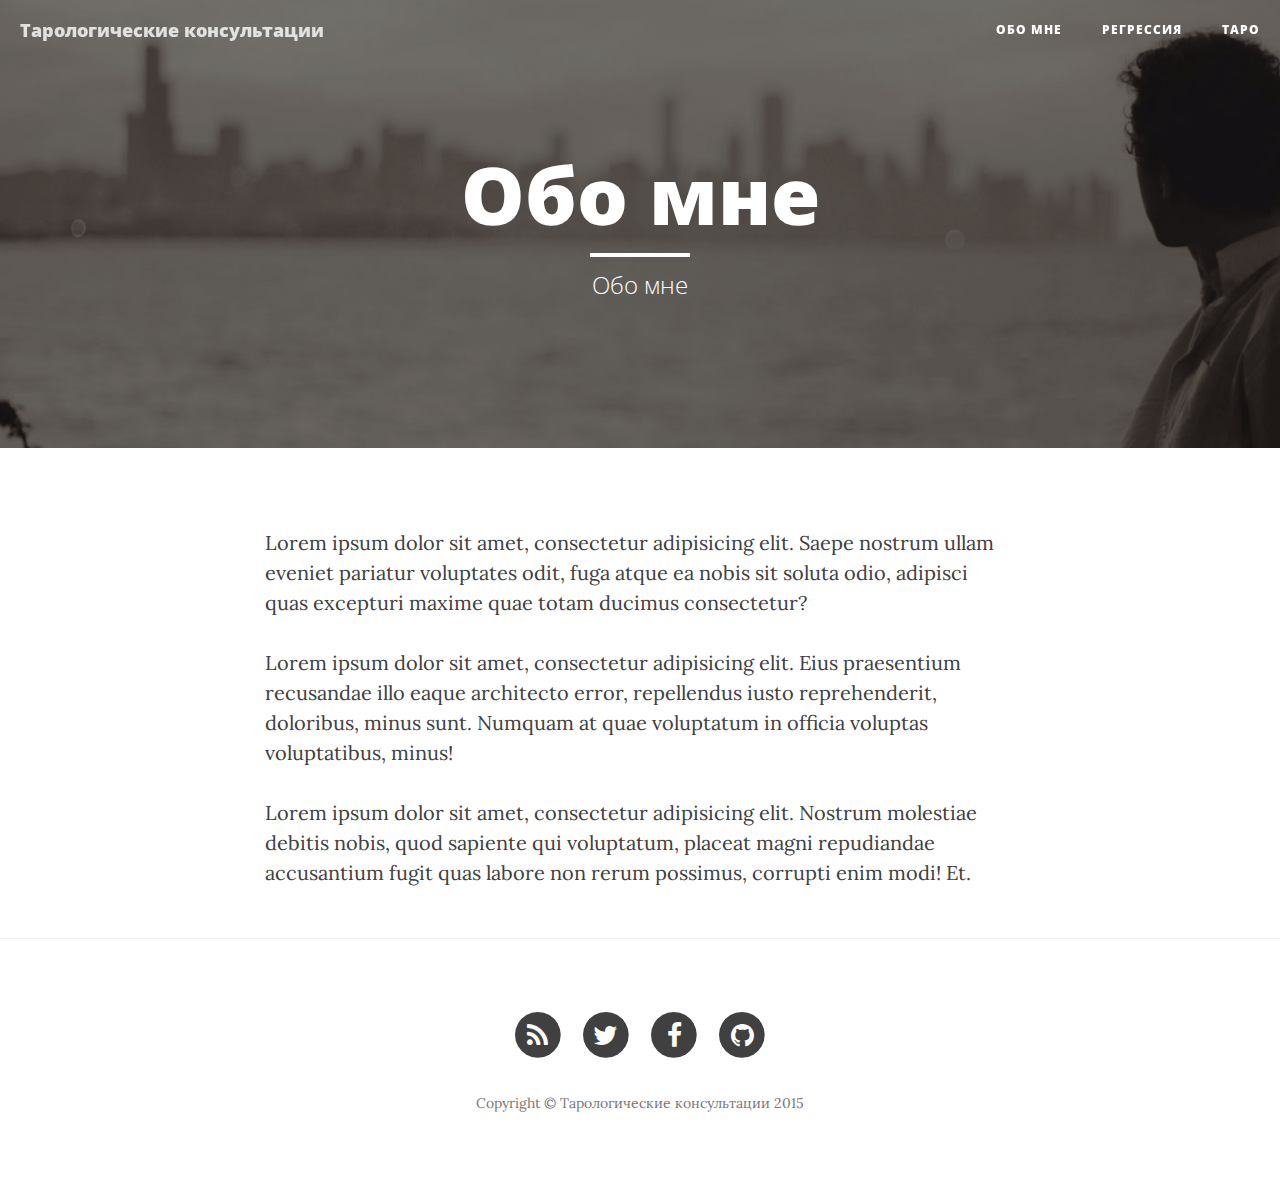
==== about/index.html @ 51d16906 "Test" ====
<!DOCTYPE html>
<html lang="en">

<head>

    <meta charset="utf-8">
    <meta http-equiv="X-UA-Compatible" content="IE=edge">
    <meta name="viewport" content="width=device-width, initial-scale=1">
    <meta name="description" content="Тарология и психология">

    <title>Обо мне - Тарологические консультации</title>

    <link rel="canonical" href="http://innercat.ru//about/">

    <!-- Bootstrap Core CSS -->
    <link rel="stylesheet" href="/css/bootstrap.min.css">

    <!-- Custom CSS -->
    <link rel="stylesheet" href="/css/clean-blog.css">

    <!-- Pygments Github CSS -->
    <link rel="stylesheet" href="/css/syntax.css">

    <!-- Custom Fonts -->
    <link href="//maxcdn.bootstrapcdn.com/font-awesome/4.3.0/css/font-awesome.min.css" rel="stylesheet" type="text/css">
    <link href='//fonts.googleapis.com/css?family=Lora:400,700,400italic,700italic' rel='stylesheet' type='text/css'>
    <link href='//fonts.googleapis.com/css?family=Open+Sans:300italic,400italic,600italic,700italic,800italic,400,300,600,700,800' rel='stylesheet' type='text/css'>

    <!-- HTML5 Shim and Respond.js IE8 support of HTML5 elements and media queries -->
    <!-- WARNING: Respond.js doesn't work if you view the page via file:// -->
    <!--[if lt IE 9]>
        <script src="https://oss.maxcdn.com/libs/html5shiv/3.7.0/html5shiv.js"></script>
        <script src="https://oss.maxcdn.com/libs/respond.js/1.4.2/respond.min.js"></script>
    <![endif]-->

</head>


<body>

    <!-- Navigation -->
<nav class="navbar navbar-default navbar-custom navbar-fixed-top">
    <div class="container-fluid">
        <!-- Brand and toggle get grouped for better mobile display -->
        <div class="navbar-header page-scroll">
            <button type="button" class="navbar-toggle" data-toggle="collapse" data-target="#bs-example-navbar-collapse-1">
                <span class="sr-only">Навигация</span>
                <span class="icon-bar"></span>
                <span class="icon-bar"></span>
                <span class="icon-bar"></span>
            </button>
            <a class="navbar-brand" href="/">Тарологические консультации</a>
        </div>

        <!-- Collect the nav links, forms, and other content for toggling -->
        <div class="collapse navbar-collapse" id="bs-example-navbar-collapse-1">
            <ul class="nav navbar-nav navbar-right">                
                
                <li>
                    <a href="/about/">Обо мне</a>
                </li>
                
                <li>
                    <a href="/regression/">Регрессия</a>
                </li>
                
                <li>
                    <a href="/tarot/">Таро</a>
                </li>
                
            </ul>
        </div>
        <!-- /.navbar-collapse -->
    </div>
    <!-- /.container -->
</nav>


    <!-- Page Header -->
<header class="intro-header" style="background-image: url('/img/about-bg.jpg')">
    <div class="container">
        <div class="row">
            <div class="col-lg-8 col-lg-offset-2 col-md-10 col-md-offset-1">
                <div class="site-heading">
                    <h1>Обо мне</h1>
                    <hr class="small">
                    <span class="subheading">Обо мне</span>
                </div>
            </div>
        </div>
    </div>
</header>

<!-- Main Content -->
<div class="container">
	<div class="row">
		<div class="col-lg-8 col-lg-offset-2 col-md-10 col-md-offset-1">
			<p>Lorem ipsum dolor sit amet, consectetur adipisicing elit. Saepe nostrum ullam eveniet pariatur voluptates odit, fuga atque ea nobis sit soluta odio, adipisci quas excepturi maxime quae totam ducimus consectetur?</p>

<p>Lorem ipsum dolor sit amet, consectetur adipisicing elit. Eius praesentium recusandae illo eaque architecto error, repellendus iusto reprehenderit, doloribus, minus sunt. Numquam at quae voluptatum in officia voluptas voluptatibus, minus!</p>

<p>Lorem ipsum dolor sit amet, consectetur adipisicing elit. Nostrum molestiae debitis nobis, quod sapiente qui voluptatum, placeat magni repudiandae accusantium fugit quas labore non rerum possimus, corrupti enim modi! Et.</p>

		</div>
	</div>
</div>

<hr>


    <!-- Footer -->
<footer>
    <div class="container">
        <div class="row">
            <div class="col-lg-8 col-lg-offset-2 col-md-10 col-md-offset-1">
                <ul class="list-inline text-center">
                    <li>
                        <a href="/feed.xml">
                            <span class="fa-stack fa-lg">
                                <i class="fa fa-circle fa-stack-2x"></i>
                                <i class="fa fa-rss fa-stack-1x fa-inverse"></i>
                            </span>
                        </a>
                    </li>
                    
                    <li>
                        <a href="https://twitter.com/koticky">
                            <span class="fa-stack fa-lg">
                                <i class="fa fa-circle fa-stack-2x"></i>
                                <i class="fa fa-twitter fa-stack-1x fa-inverse"></i>
                            </span>
                        </a>
                    </li>
                    
                    
                    <li>
                        <a href="https://www.facebook.com/koticky">
                            <span class="fa-stack fa-lg">
                                <i class="fa fa-circle fa-stack-2x"></i>
                                <i class="fa fa-facebook fa-stack-1x fa-inverse"></i>
                            </span>
                        </a>
                    </li>
                    
                    
                    <li>
                        <a href="https://github.com/koticky">
                            <span class="fa-stack fa-lg">
                                <i class="fa fa-circle fa-stack-2x"></i>
                                <i class="fa fa-github fa-stack-1x fa-inverse"></i>
                            </span>
                        </a>
                    </li>
                    
                </ul>
                <p class="copyright text-muted">Copyright &copy; Тарологические консультации 2015</p>
            </div>
        </div>
    </div>
</footer>

<!-- jQuery -->
<script src="/js/jquery.min.js "></script>

<!-- Bootstrap Core JavaScript -->
<script src="/js/bootstrap.min.js "></script>

<!-- Custom Theme JavaScript -->
<script src="/js/clean-blog.min.js "></script>


</body>

</html>
---- css/clean-blog.css ----
body {
  font-family: 'Lora', 'Times New Roman', serif;
  font-size: 20px;
  color: #404040;
}
p {
  line-height: 1.5;
  margin: 30px 0;
}
p a {
  text-decoration: underline;
}
h1,
h2,
h3,
h4,
h5,
h6 {
  font-family: 'Open Sans', 'Helvetica Neue', Helvetica, Arial, sans-serif;
  font-weight: 800;
}
a {
  color: #404040;
}
a:hover,
a:focus {
  color: #0085a1;
}
a img:hover,
a img:focus {
  cursor: zoom-in;
}
blockquote {
  color: #808080;
  font-style: italic;
}
hr.small {
  max-width: 100px;
  margin: 15px auto;
  border-width: 4px;
  border-color: white;
}
.navbar-custom {
  background: white;
  position: absolute;
  top: 0;
  left: 0;
  width: 100%;
  z-index: 3;
  font-family: 'Open Sans', 'Helvetica Neue', Helvetica, Arial, sans-serif;
}
.navbar-custom .navbar-brand {
  font-weight: 800;
}
.navbar-custom .nav li a {
  text-transform: uppercase;
  font-size: 12px;
  font-weight: 800;
  letter-spacing: 1px;
}
@media only screen and (min-width: 768px) {
  .navbar-custom {
    background: transparent;
    border-bottom: 1px solid transparent;
  }
  .navbar-custom .navbar-brand {
    color: white;
    padding: 20px;
  }
  .navbar-custom .navbar-brand:hover,
  .navbar-custom .navbar-brand:focus {
    color: rgba(255, 255, 255, 0.8);
  }
  .navbar-custom .nav li a {
    color: white;
    padding: 20px;
  }
  .navbar-custom .nav li a:hover,
  .navbar-custom .nav li a:focus {
    color: rgba(255, 255, 255, 0.8);
  }
}
@media only screen and (min-width: 1170px) {
  .navbar-custom {
    -webkit-transition: background-color 0.3s;
    -moz-transition: background-color 0.3s;
    transition: background-color 0.3s;
    /* Force Hardware Acceleration in WebKit */
    -webkit-transform: translate3d(0, 0, 0);
    -moz-transform: translate3d(0, 0, 0);
    -ms-transform: translate3d(0, 0, 0);
    -o-transform: translate3d(0, 0, 0);
    transform: translate3d(0, 0, 0);
    -webkit-backface-visibility: hidden;
    backface-visibility: hidden;
  }
  .navbar-custom.is-fixed {
    /* when the user scrolls down, we hide the header right above the viewport */
    position: fixed;
    top: -61px;
    background-color: rgba(255, 255, 255, 0.9);
    border-bottom: 1px solid #f2f2f2;
    -webkit-transition: -webkit-transform 0.3s;
    -moz-transition: -moz-transform 0.3s;
    transition: transform 0.3s;
  }
  .navbar-custom.is-fixed .navbar-brand {
    color: #404040;
  }
  .navbar-custom.is-fixed .navbar-brand:hover,
  .navbar-custom.is-fixed .navbar-brand:focus {
    color: #0085a1;
  }
  .navbar-custom.is-fixed .nav li a {
    color: #404040;
  }
  .navbar-custom.is-fixed .nav li a:hover,
  .navbar-custom.is-fixed .nav li a:focus {
    color: #0085a1;
  }
  .navbar-custom.is-visible {
    /* if the user changes the scrolling direction, we show the header */
    -webkit-transform: translate3d(0, 100%, 0);
    -moz-transform: translate3d(0, 100%, 0);
    -ms-transform: translate3d(0, 100%, 0);
    -o-transform: translate3d(0, 100%, 0);
    transform: translate3d(0, 100%, 0);
  }
}
.intro-header {
  background: no-repeat center center;
  background-color: #808080;
  background-attachment: scroll;
  -webkit-background-size: cover;
  -moz-background-size: cover;
  background-size: cover;
  -o-background-size: cover;
  margin-bottom: 50px;
}
.intro-header .site-heading,
.intro-header .post-heading,
.intro-header .page-heading {
  padding: 100px 0 50px;
  color: white;
}
@media only screen and (min-width: 768px) {
  .intro-header .site-heading,
  .intro-header .post-heading,
  .intro-header .page-heading {
    padding: 150px 0;
  }
}
.intro-header .site-heading,
.intro-header .page-heading {
  text-align: center;
}
.intro-header .site-heading h1,
.intro-header .page-heading h1 {
  margin-top: 0;
  font-size: 50px;
}
.intro-header .site-heading .subheading,
.intro-header .page-heading .subheading {
  font-size: 24px;
  line-height: 1.1;
  display: block;
  font-family: 'Open Sans', 'Helvetica Neue', Helvetica, Arial, sans-serif;
  font-weight: 300;
  margin: 10px 0 0;
}
@media only screen and (min-width: 768px) {
  .intro-header .site-heading h1,
  .intro-header .page-heading h1 {
    font-size: 80px;
  }
}
.intro-header .post-heading h1 {
  font-size: 35px;
}
.intro-header .post-heading .subheading,
.intro-header .post-heading .meta {
  line-height: 1.1;
  display: block;
}
.intro-header .post-heading .subheading {
  font-family: 'Open Sans', 'Helvetica Neue', Helvetica, Arial, sans-serif;
  font-size: 24px;
  margin: 10px 0 30px;
  font-weight: 600;
}
.intro-header .post-heading .meta {
  font-family: 'Lora', 'Times New Roman', serif;
  font-style: italic;
  font-weight: 300;
  font-size: 20px;
}
.intro-header .post-heading .meta a {
  color: white;
}
@media only screen and (min-width: 768px) {
  .intro-header .post-heading h1 {
    font-size: 55px;
  }
  .intro-header .post-heading .subheading {
    font-size: 30px;
  }
}
.post-preview > a {
  color: #404040;
}
.post-preview > a:hover,
.post-preview > a:focus {
  text-decoration: none;
  color: #0085a1;
}
.post-preview > a > .post-title {
  font-size: 30px;
  margin-top: 30px;
  margin-bottom: 10px;
}
.post-preview > a > .post-subtitle {
  margin: 0;
  font-weight: 300;
  margin-bottom: 10px;
}
.post-preview > .post-meta {
  color: #808080;
  font-size: 18px;
  font-style: italic;
  margin-top: 0;
}
.post-preview > .post-meta > a {
  text-decoration: none;
  color: #404040;
}
.post-preview > .post-meta > a:hover,
.post-preview > .post-meta > a:focus {
  color: #0085a1;
  text-decoration: underline;
}
@media only screen and (min-width: 768px) {
  .post-preview > a > .post-title {
    font-size: 36px;
  }
}
.section-heading {
  font-size: 36px;
  margin-top: 60px;
  font-weight: 700;
}
.caption {
  text-align: center;
  font-size: 14px;
  padding: 10px;
  font-style: italic;
  margin: 0;
  display: block;
  border-bottom-right-radius: 5px;
  border-bottom-left-radius: 5px;
}
footer {
  padding: 50px 0 65px;
}
footer .list-inline {
  margin: 0;
  padding: 0;
}
footer .copyright {
  font-size: 14px;
  text-align: center;
  margin-bottom: 0;
}
.floating-label-form-group {
  font-size: 14px;
  position: relative;
  margin-bottom: 0;
  padding-bottom: 0.5em;
  border-bottom: 1px solid #eeeeee;
}
.floating-label-form-group input,
.floating-label-form-group textarea {
  z-index: 1;
  position: relative;
  padding-right: 0;
  padding-left: 0;
  border: none;
  border-radius: 0;
  font-size: 1.5em;
  background: none;
  box-shadow: none !important;
  resize: none;
}
.floating-label-form-group label {
  display: block;
  z-index: 0;
  position: relative;
  top: 2em;
  margin: 0;
  font-size: 0.85em;
  line-height: 1.764705882em;
  vertical-align: middle;
  vertical-align: baseline;
  opacity: 0;
  -webkit-transition: top 0.3s ease,opacity 0.3s ease;
  -moz-transition: top 0.3s ease,opacity 0.3s ease;
  -ms-transition: top 0.3s ease,opacity 0.3s ease;
  transition: top 0.3s ease,opacity 0.3s ease;
}
.floating-label-form-group::not(:first-child) {
  padding-left: 14px;
  border-left: 1px solid #eeeeee;
}
.floating-label-form-group-with-value label {
  top: 0;
  opacity: 1;
}
.floating-label-form-group-with-focus label {
  color: #0085a1;
}
form .row:first-child .floating-label-form-group {
  border-top: 1px solid #eeeeee;
}
.btn {
  font-family: 'Open Sans', 'Helvetica Neue', Helvetica, Arial, sans-serif;
  text-transform: uppercase;
  font-size: 14px;
  font-weight: 800;
  letter-spacing: 1px;
  border-radius: 0;
  padding: 15px 25px;
}
.btn-lg {
  font-size: 16px;
  padding: 25px 35px;
}
.btn-default:hover,
.btn-default:focus {
  background-color: #0085a1;
  border: 1px solid #0085a1;
  color: white;
}
.pager {
  margin: 20px 0 0;
}
.pager li > a,
.pager li > span {
  font-family: 'Open Sans', 'Helvetica Neue', Helvetica, Arial, sans-serif;
  text-transform: uppercase;
  font-size: 14px;
  font-weight: 800;
  letter-spacing: 1px;
  padding: 10px 5px;
  background-color: white;
  border-radius: 0;
}
@media only screen and (min-width: 768px) {
  .pager li > a,
  .pager li > span {
    font-size: 14px;
    padding: 15px 25px;
  }
}
.pager li > a:hover,
.pager li > a:focus {
  color: white;
  background-color: #0085a1;
  border: 1px solid #0085a1;
}
.pager .disabled > a,
.pager .disabled > a:hover,
.pager .disabled > a:focus,
.pager .disabled > span {
  color: #808080;
  background-color: #404040;
  cursor: not-allowed;
}
::-moz-selection {
  color: white;
  text-shadow: none;
  background: #0085a1;
}
::selection {
  color: white;
  text-shadow: none;
  background: #0085a1;
}
img::selection {
  color: white;
  background: transparent;
}
img::-moz-selection {
  color: white;
  background: transparent;
}
body {
  webkit-tap-highlight-color: #0085a1;
}
---- css/syntax.css ----
/* to make lines scroll instead of wrap */
/* from http://stackoverflow.com/a/23393920 */

.highlight pre code * {
  white-space: nowrap;    // this sets all children inside to nowrap
}

.highlight pre {
  overflow-x: auto;       // this sets the scrolling in x
}

.highlight pre code {
  white-space: pre;       // forces <code> to respect <pre> formatting
}


/*
 * GitHub style for Pygments syntax highlighter, for use with Jekyll
 * Courtesy of GitHub.com
 */

.highlight pre, pre, .highlight .hll { background-color: #f8f8f8; border: 1px solid #ccc; padding: 6px 10px; border-radius: 3px; }
.highlight .c { color: #999988; font-style: italic; }
.highlight .err { color: #a61717; background-color: #e3d2d2; }
.highlight .k { font-weight: bold; }
.highlight .o { font-weight: bold; }
.highlight .cm { color: #999988; font-style: italic; }
.highlight .cp { color: #999999; font-weight: bold; }
.highlight .c1 { color: #999988; font-style: italic; }
.highlight .cs { color: #999999; font-weight: bold; font-style: italic; }
.highlight .gd { color: #000000; background-color: #ffdddd; }
.highlight .gd .x { color: #000000; background-color: #ffaaaa; }
.highlight .ge { font-style: italic; }
.highlight .gr { color: #aa0000; }
.highlight .gh { color: #999999; }
.highlight .gi { color: #000000; background-color: #ddffdd; }
.highlight .gi .x { color: #000000; background-color: #aaffaa; }
.highlight .go { color: #888888; }
.highlight .gp { color: #555555; }
.highlight .gs { font-weight: bold; }
.highlight .gu { color: #800080; font-weight: bold; }
.highlight .gt { color: #aa0000; }
.highlight .kc { font-weight: bold; }
.highlight .kd { font-weight: bold; }
.highlight .kn { font-weight: bold; }
.highlight .kp { font-weight: bold; }
.highlight .kr { font-weight: bold; }
.highlight .kt { color: #445588; font-weight: bold; }
.highlight .m { color: #009999; }
.highlight .s { color: #dd1144; }
.highlight .n { color: #333333; }
.highlight .na { color: teal; }
.highlight .nb { color: #0086b3; }
.highlight .nc { color: #445588; font-weight: bold; }
.highlight .no { color: teal; }
.highlight .ni { color: purple; }
.highlight .ne { color: #990000; font-weight: bold; }
.highlight .nf { color: #990000; font-weight: bold; }
.highlight .nn { color: #555555; }
.highlight .nt { color: navy; }
.highlight .nv { color: teal; }
.highlight .ow { font-weight: bold; }
.highlight .w { color: #bbbbbb; }
.highlight .mf { color: #009999; }
.highlight .mh { color: #009999; }
.highlight .mi { color: #009999; }
.highlight .mo { color: #009999; }
.highlight .sb { color: #dd1144; }
.highlight .sc { color: #dd1144; }
.highlight .sd { color: #dd1144; }
.highlight .s2 { color: #dd1144; }
.highlight .se { color: #dd1144; }
.highlight .sh { color: #dd1144; }
.highlight .si { color: #dd1144; }
.highlight .sx { color: #dd1144; }
.highlight .sr { color: #009926; }
.highlight .s1 { color: #dd1144; }
.highlight .ss { color: #990073; }
.highlight .bp { color: #999999; }
.highlight .vc { color: teal; }
.highlight .vg { color: teal; }
.highlight .vi { color: teal; }
.highlight .il { color: #009999; }
.highlight .gc { color: #999; background-color: #EAF2F5; }
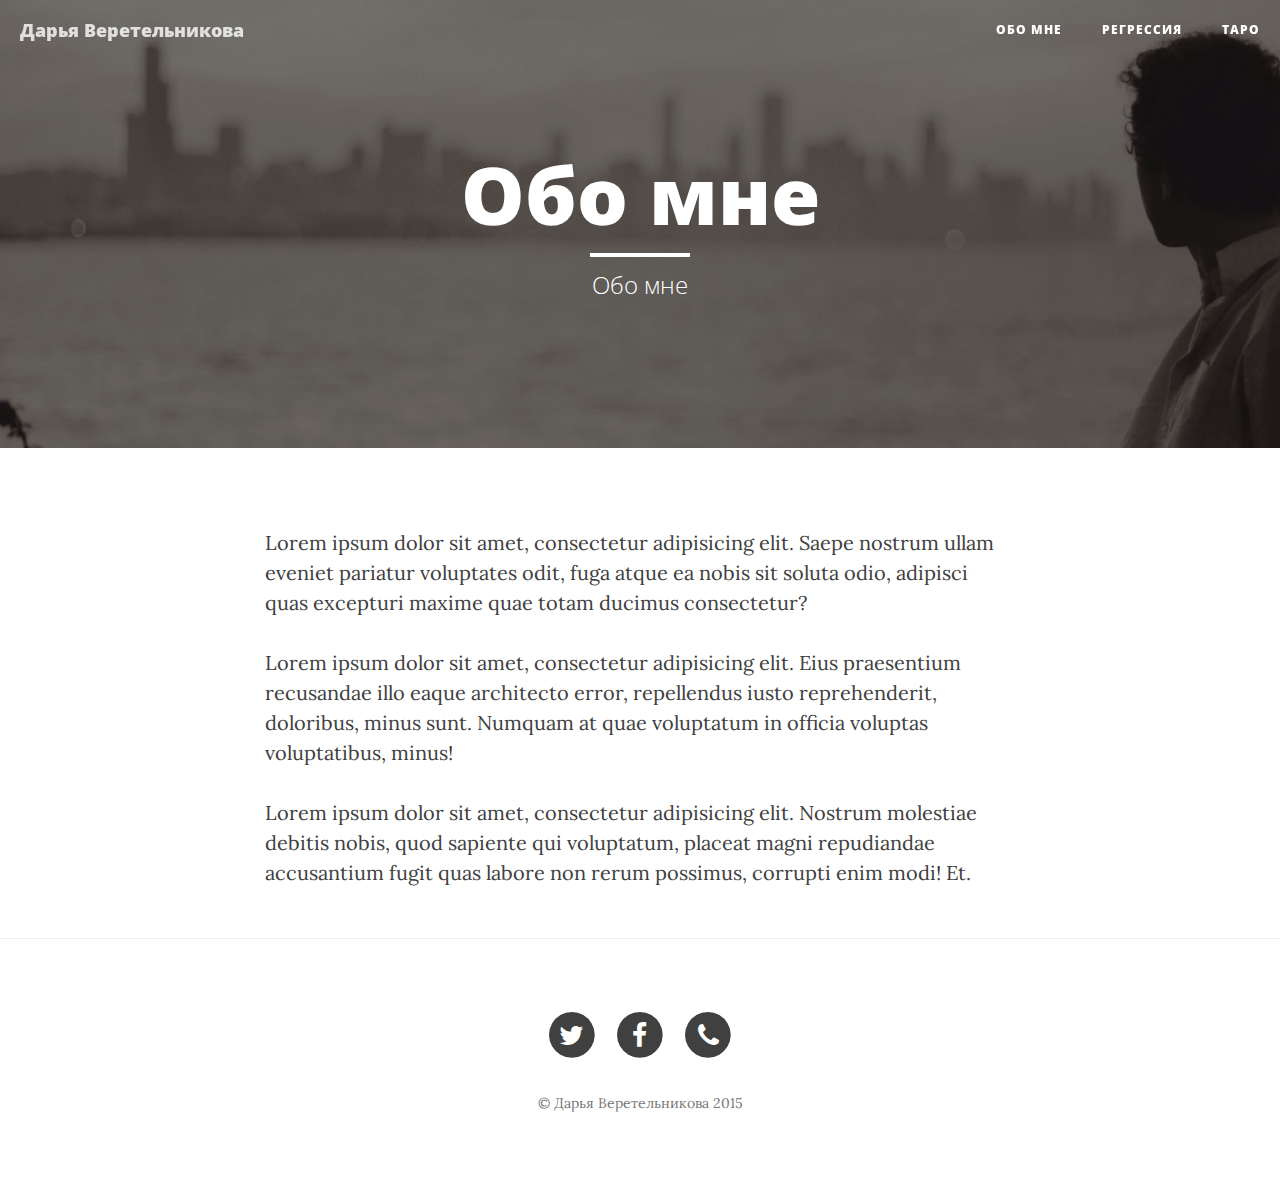
==== commit c341f521: "Skype" ====
--- a/about/index.html
+++ b/about/index.html
@@ -8,7 +8,7 @@
     <meta name="viewport" content="width=device-width, initial-scale=1">
     <meta name="description" content="Тарология и психология">
 
-    <title>Обо мне - Тарологические консультации</title>
+    <title>Обо мне - Дарья Веретельникова</title>
 
     <link rel="canonical" href="http://innercat.ru//about/">
 
@@ -49,7 +49,7 @@
                 <span class="icon-bar"></span>
                 <span class="icon-bar"></span>
             </button>
-            <a class="navbar-brand" href="/">Тарологические консультации</a>
+            <a class="navbar-brand" href="/">Дарья Веретельникова</a>
         </div>
 
         <!-- Collect the nav links, forms, and other content for toggling -->
@@ -114,6 +114,7 @@
         <div class="row">
             <div class="col-lg-8 col-lg-offset-2 col-md-10 col-md-offset-1">
                 <ul class="list-inline text-center">
+                    <!--
                     <li>
                         <a href="/feed.xml">
                             <span class="fa-stack fa-lg">
@@ -122,6 +123,7 @@
                             </span>
                         </a>
                     </li>
+                    -->
                     
                     <li>
                         <a href="https://twitter.com/koticky">
@@ -144,16 +146,16 @@
                     
                     
                     <li>
-                        <a href="https://github.com/koticky">
+                        <a href="skype:koticky">
                             <span class="fa-stack fa-lg">
                                 <i class="fa fa-circle fa-stack-2x"></i>
-                                <i class="fa fa-github fa-stack-1x fa-inverse"></i>
+                                <i class="fa fa-phone fa-stack-1x fa-inverse"></i>
                             </span>
                         </a>
                     </li>
-                    
+                                        
                 </ul>
-                <p class="copyright text-muted">Copyright &copy; Тарологические консультации 2015</p>
+                <p class="copyright text-muted">&copy; Дарья Веретельникова 2015</p>
             </div>
         </div>
     </div>
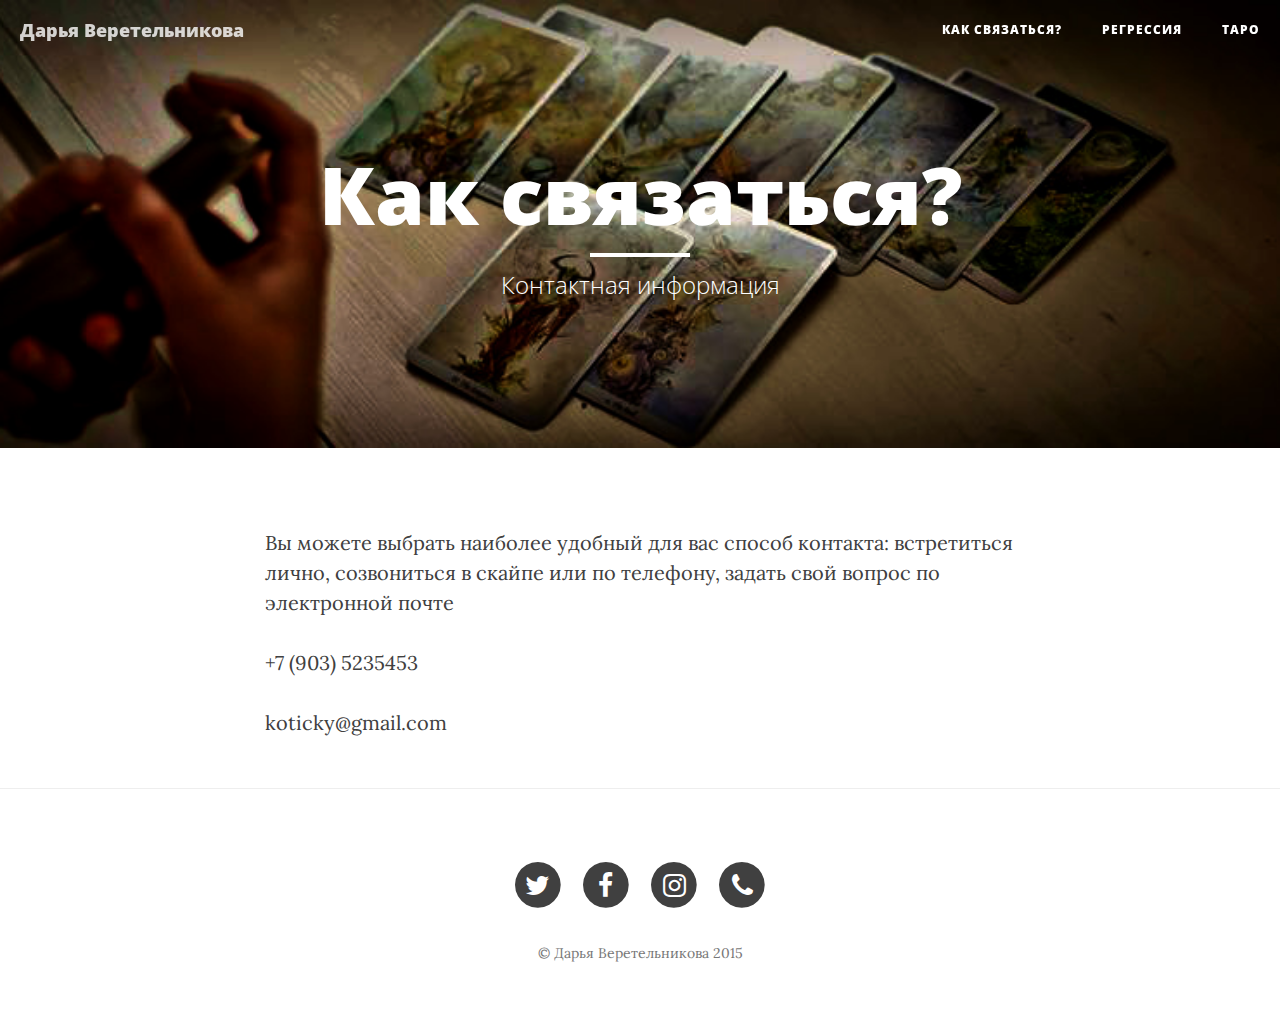
==== commit b45ac2e4: "BG and texts" ====
--- a/about/index.html
+++ b/about/index.html
@@ -8,7 +8,7 @@
     <meta name="viewport" content="width=device-width, initial-scale=1">
     <meta name="description" content="Тарология и психология">
 
-    <title>Обо мне - Дарья Веретельникова</title>
+    <title>Как связаться? - Дарья Веретельникова</title>
 
     <link rel="canonical" href="http://innercat.ru//about/">
 
@@ -57,7 +57,7 @@
             <ul class="nav navbar-nav navbar-right">                
                 
                 <li>
-                    <a href="/about/">Обо мне</a>
+                    <a href="/about/">Как связаться?</a>
                 </li>
                 
                 <li>
@@ -77,14 +77,14 @@
 
 
     <!-- Page Header -->
-<header class="intro-header" style="background-image: url('/img/about-bg.jpg')">
+<header class="intro-header" style="background-image: url('/img/main-bg-dodged.jpg')">
     <div class="container">
         <div class="row">
             <div class="col-lg-8 col-lg-offset-2 col-md-10 col-md-offset-1">
                 <div class="site-heading">
-                    <h1>Обо мне</h1>
+                    <h1>Как связаться?</h1>
                     <hr class="small">
-                    <span class="subheading">Обо мне</span>
+                    <span class="subheading">Контактная информация</span>
                 </div>
             </div>
         </div>
@@ -95,12 +95,10 @@
 <div class="container">
 	<div class="row">
 		<div class="col-lg-8 col-lg-offset-2 col-md-10 col-md-offset-1">
-			<p>Lorem ipsum dolor sit amet, consectetur adipisicing elit. Saepe nostrum ullam eveniet pariatur voluptates odit, fuga atque ea nobis sit soluta odio, adipisci quas excepturi maxime quae totam ducimus consectetur?</p>
+			<p>Вы можете выбрать наиболее удобный для вас способ контакта: встретиться лично, созвониться в скайпе или по телефону, задать свой вопрос по электронной почте</p>
 
-<p>Lorem ipsum dolor sit amet, consectetur adipisicing elit. Eius praesentium recusandae illo eaque architecto error, repellendus iusto reprehenderit, doloribus, minus sunt. Numquam at quae voluptatum in officia voluptas voluptatibus, minus!</p>
-
-<p>Lorem ipsum dolor sit amet, consectetur adipisicing elit. Nostrum molestiae debitis nobis, quod sapiente qui voluptatum, placeat magni repudiandae accusantium fugit quas labore non rerum possimus, corrupti enim modi! Et.</p>
-
+<p>+7 (903) 5235453</p>
+<p>koticky@gmail.com</p>
 		</div>
 	</div>
 </div>
@@ -136,10 +134,20 @@
                     
                     
                     <li>
-                        <a href="https://www.facebook.com/koticky">
+                        <a href="https://fb.com/koticky">
                             <span class="fa-stack fa-lg">
                                 <i class="fa fa-circle fa-stack-2x"></i>
                                 <i class="fa fa-facebook fa-stack-1x fa-inverse"></i>
+                            </span>
+                        </a>
+                    </li>
+                    
+                    
+                    <li>
+                        <a href="https://instagram.com/koticky">
+                            <span class="fa-stack fa-lg">
+                                <i class="fa fa-circle fa-stack-2x"></i>
+                                <i class="fa fa-instagram fa-stack-1x fa-inverse"></i>
                             </span>
                         </a>
                     </li>
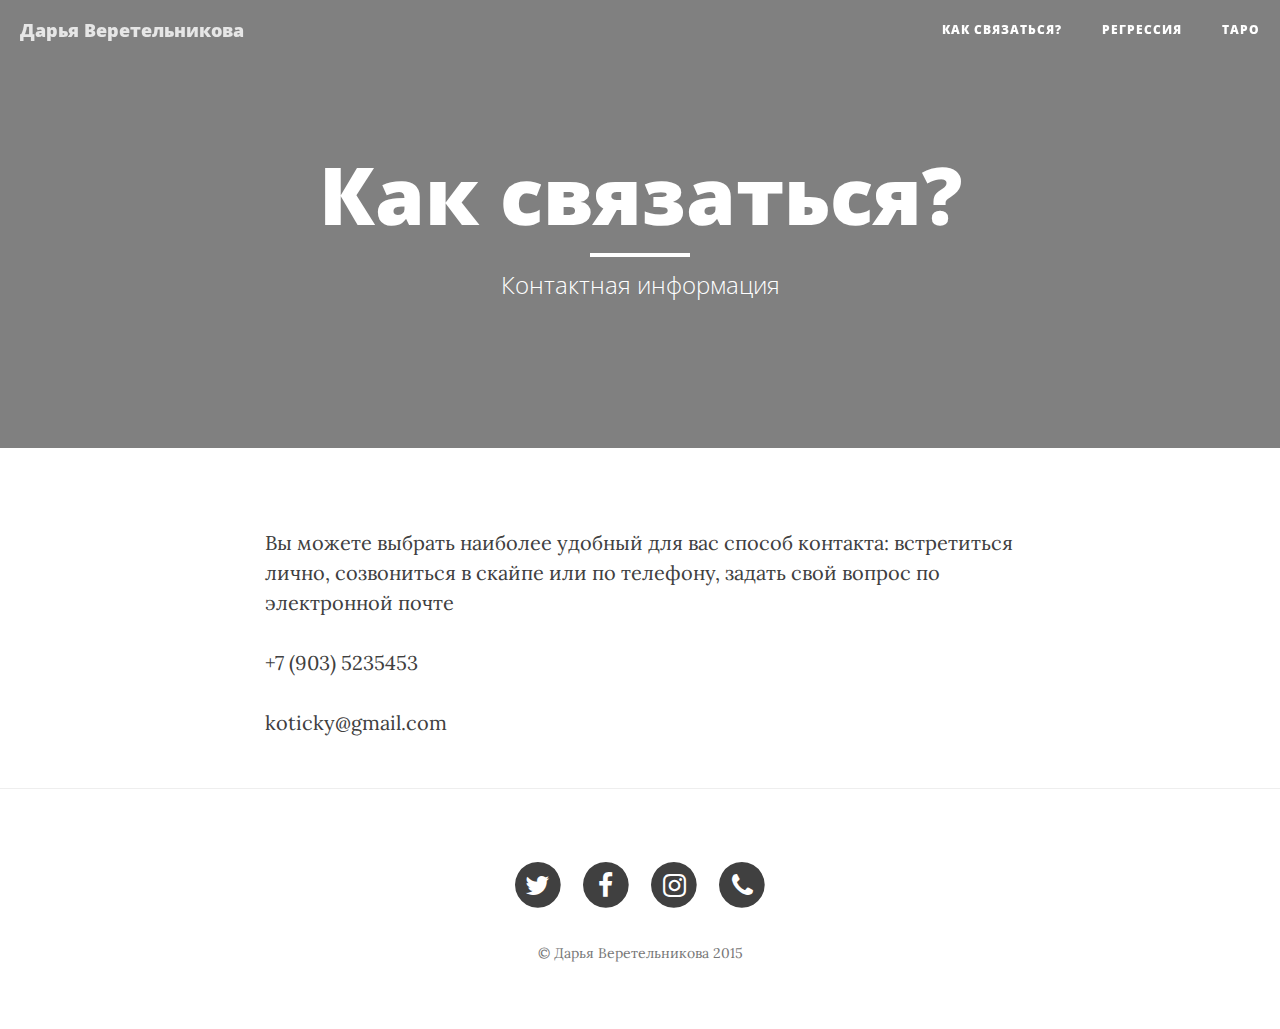
==== commit f850992d: "Обновил заголовок" ====
--- a/about/index.html
+++ b/about/index.html
@@ -77,7 +77,7 @@
 
 
     <!-- Page Header -->
-<header class="intro-header" style="background-image: url('/img/main-bg-dodged.jpg')">
+<header class="intro-header" style="background-image: url('/img/img2.jpg')">
     <div class="container">
         <div class="row">
             <div class="col-lg-8 col-lg-offset-2 col-md-10 col-md-offset-1">
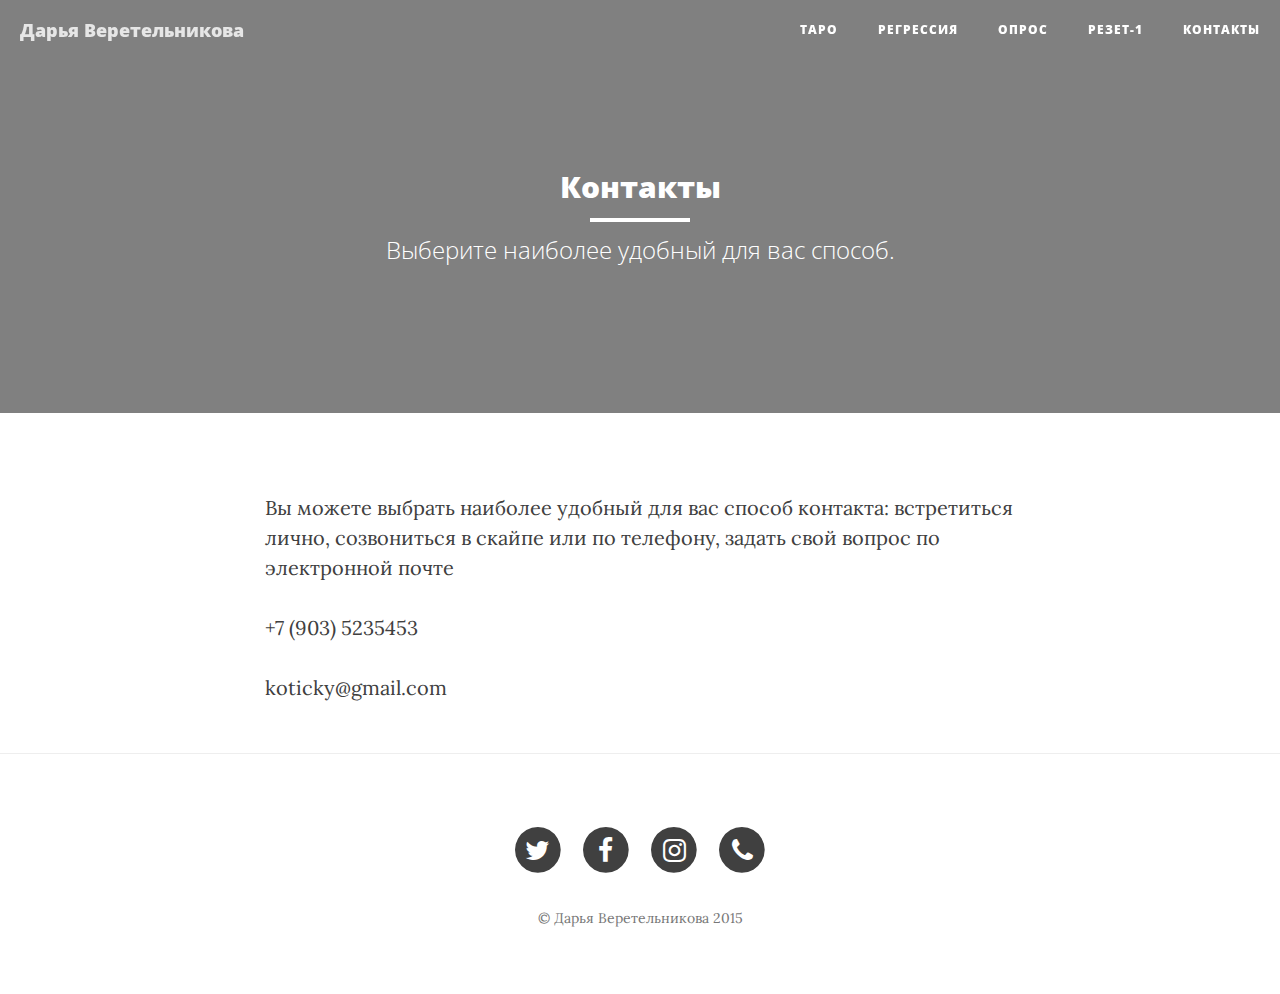
==== commit da66af77: "upd" ====
--- a/about/index.html
+++ b/about/index.html
@@ -8,7 +8,7 @@
     <meta name="viewport" content="width=device-width, initial-scale=1">
     <meta name="description" content="Тарология и психология">
 
-    <title>Как связаться? - Дарья Веретельникова</title>
+    <title>Контакты - Inner Cat</title>
 
     <link rel="canonical" href="http://innercat.ru//about/">
 
@@ -57,15 +57,23 @@
             <ul class="nav navbar-nav navbar-right">                
                 
                 <li>
-                    <a href="/about/">Как связаться?</a>
+                    <a href="/tarot/">Таро</a>
                 </li>
-                
+				
                 <li>
                     <a href="/regression/">Регрессия</a>
                 </li>
                 
                 <li>
-                    <a href="/tarot/">Таро</a>
+                    <a href="/opros/">Опрос</a>
+                </li>
+								
+				<li>
+                    <a href="/reset/">РЕЗЕТ-1</a>
+                </li>
+				
+				<li>
+                    <a href="/about/">Контакты</a>
                 </li>
                 
             </ul>
@@ -82,9 +90,9 @@
         <div class="row">
             <div class="col-lg-8 col-lg-offset-2 col-md-10 col-md-offset-1">
                 <div class="site-heading">
-                    <h1>Как связаться?</h1>
+                    <h2>Контакты</h2>
                     <hr class="small">
-                    <span class="subheading">Контактная информация</span>
+                    <span class="subheading">Выберите наиболее удобный для вас способ.</span>
                 </div>
             </div>
         </div>
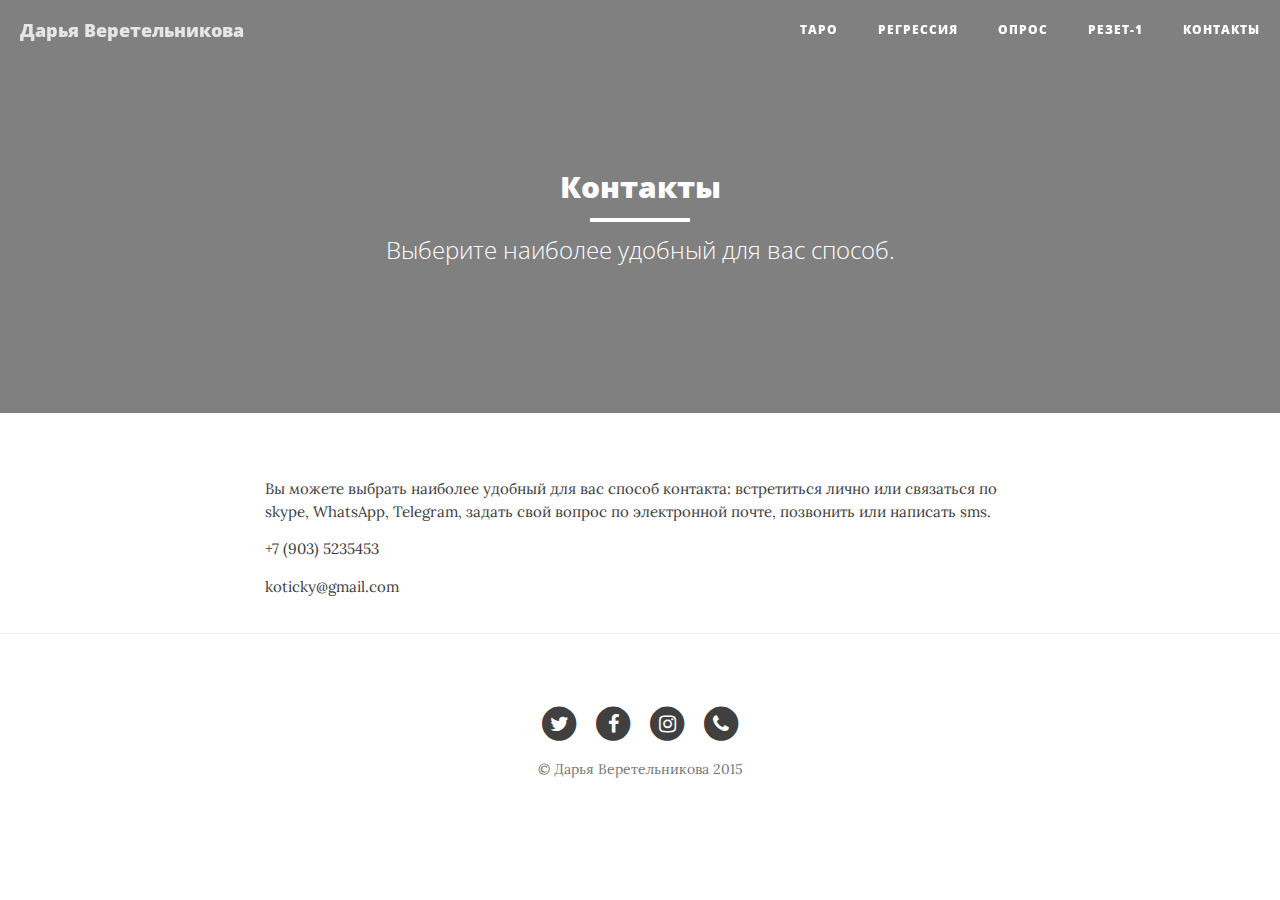
==== commit bae17256: "contact update" ====
--- a/about/index.html
+++ b/about/index.html
@@ -103,7 +103,7 @@
 <div class="container">
 	<div class="row">
 		<div class="col-lg-8 col-lg-offset-2 col-md-10 col-md-offset-1">
-			<p>Вы можете выбрать наиболее удобный для вас способ контакта: встретиться лично, созвониться в скайпе или по телефону, задать свой вопрос по электронной почте</p>
+			<p>Вы можете выбрать наиболее удобный для вас способ контакта: встретиться лично или связаться по skype, WhatsApp, Telegram, задать свой вопрос по электронной почте, позвонить или написать sms.</p>
 
 <p>+7 (903) 5235453</p>
 <p>koticky@gmail.com</p>
--- a/css/clean-blog.css
+++ b/css/clean-blog.css
@@ -1,11 +1,11 @@
 body {
   font-family: 'Lora', 'Times New Roman', serif;
-  font-size: 20px;
+  font-size: 15px;
   color: #404040;
 }
 p {
   line-height: 1.5;
-  margin: 30px 0;
+  margin: 15px 0;
 }
 p a {
   text-decoration: underline;
